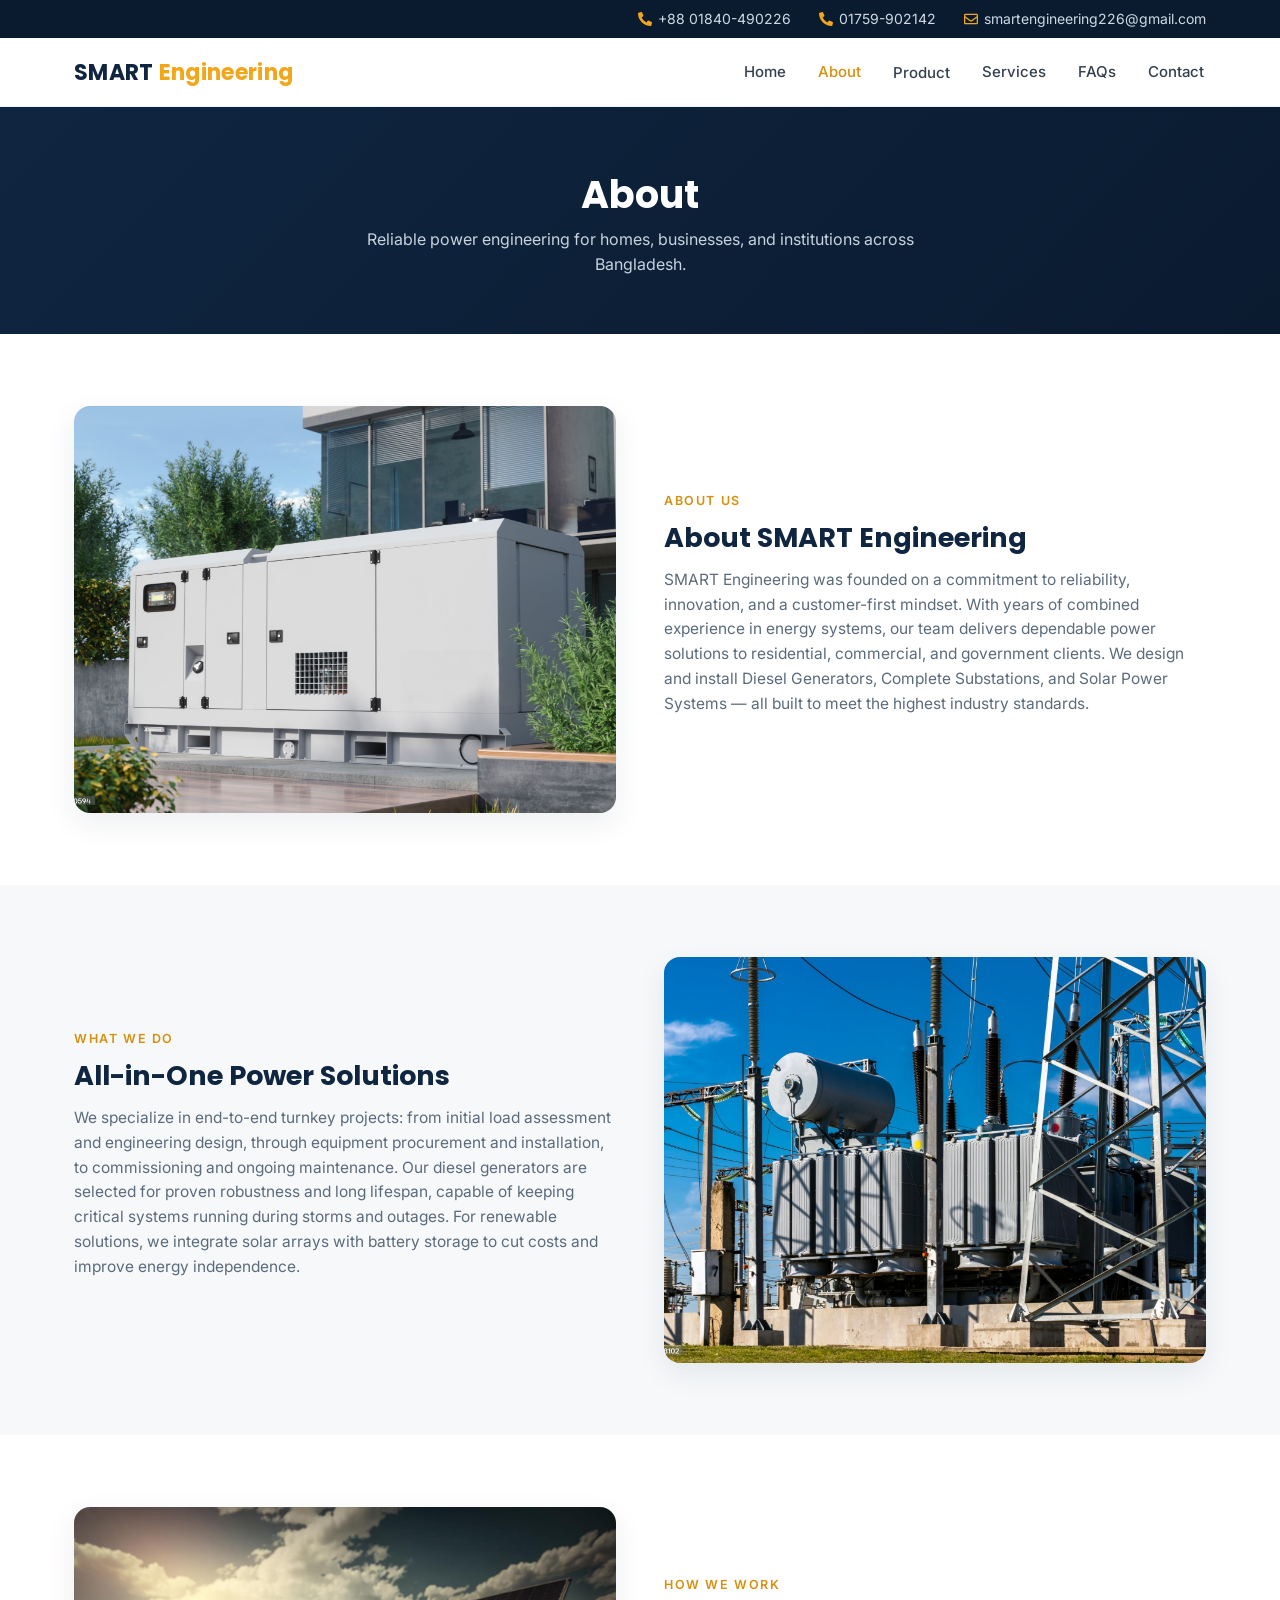
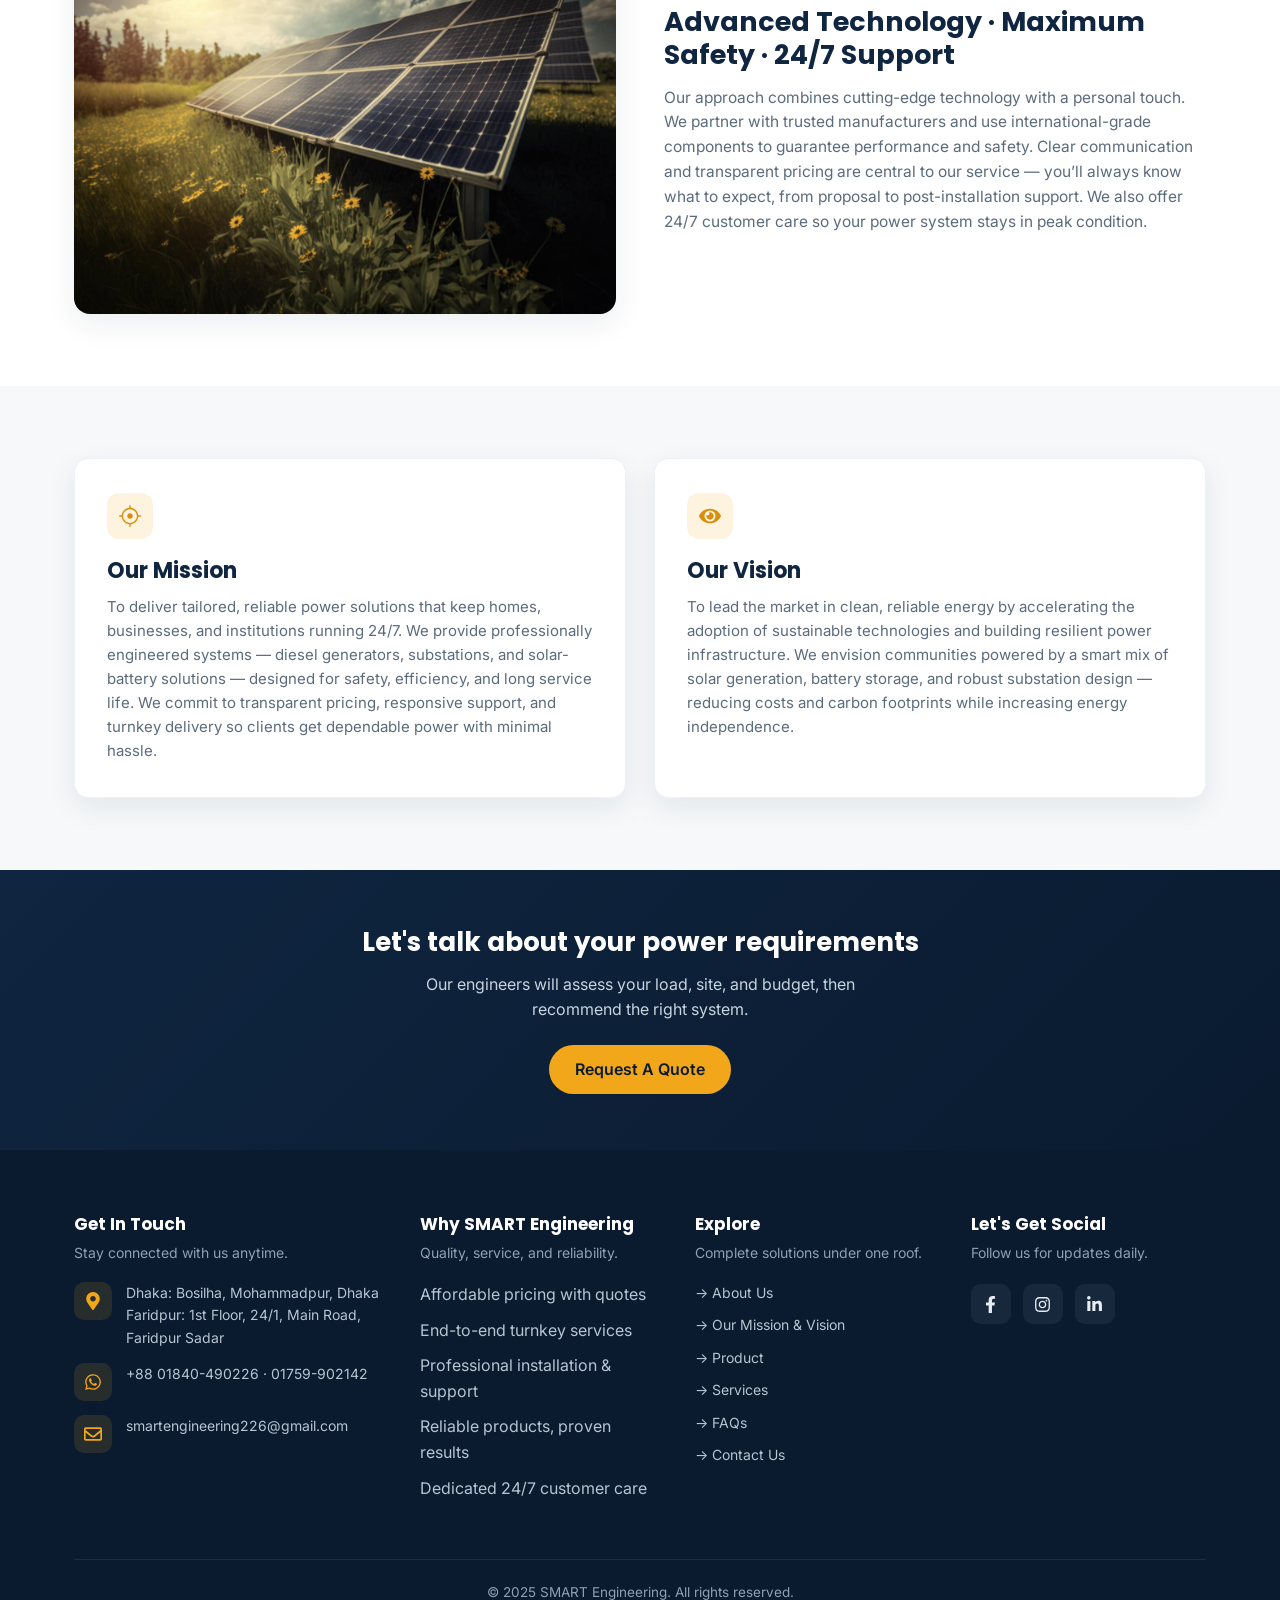
==== about.html @ 128122e8 "Add files via upload" ====
<!doctype html>
<html lang="en">
<head>
<meta charset="UTF-8">
<meta name="viewport" content="width=device-width, initial-scale=1">
<title>About &ndash; SMART Engineering</title>
<meta name="description" content="SMART Engineering delivers diesel generators, complete substations, and solar power systems for residential, commercial, and government clients in Bangladesh.">
<link rel="preconnect" href="https://fonts.googleapis.com">
<link href="https://fonts.googleapis.com/css2?family=Poppins:wght@500;600;700&family=Inter:wght@400;500;600&display=swap" rel="stylesheet">
<style>
  :root{
    --navy:#0f2540;
    --navy-deep:#0a1b30;
    --amber:#f2a71b;
    --amber-dark:#d88f0e;
    --gray-50:#f6f8fa;
    --gray-100:#eef1f5;
    --gray-500:#5b6b7c;
    --gray-700:#33414f;
    --white:#ffffff;
    --radius:10px;
    --shadow:0 10px 30px rgba(15,37,64,0.08);
    --maxw:1180px;
  }

  *{box-sizing:border-box;}
  html{scroll-behavior:smooth;}
  body{
    margin:0;
    font-family:'Inter',sans-serif;
    color:var(--gray-700);
    background:var(--white);
    line-height:1.6;
  }
  h1,h2,h3{
    font-family:'Poppins',sans-serif;
    color:var(--navy);
    margin:0 0 .5em;
    line-height:1.25;
  }
  p{margin:0 0 1em;}
  a{color:inherit;text-decoration:none;}
  ul{list-style:none;margin:0;padding:0;}
  img{max-width:100%;display:block;}
  .wrap{max-width:var(--maxw);margin:0 auto;padding:0 24px;}
  .btn{
    display:inline-flex;align-items:center;gap:8px;
    background:var(--amber);color:var(--navy-deep);
    font-weight:600;padding:12px 26px;border-radius:999px;
    border:none;cursor:pointer;transition:background .2s ease, transform .2s ease;
    font-family:'Inter',sans-serif;
  }
  .btn:hover{background:var(--amber-dark);transform:translateY(-1px);}

  /* ===== Top bar ===== */
  .topbar{background:var(--navy-deep);color:#cfd9e4;font-size:14px;}
  .topbar .wrap{display:flex;flex-wrap:wrap;gap:16px 28px;justify-content:flex-end;padding:8px 24px;}
  .topbar a{display:flex;align-items:center;gap:6px;color:#cfd9e4;}
  .topbar a:hover{color:var(--amber);}
  .topbar svg{width:14px;height:14px;fill:var(--amber);}

  /* ===== Header ===== */
  header.main{background:var(--white);border-bottom:1px solid var(--gray-100);position:sticky;top:0;z-index:50;}
  .nav{display:flex;align-items:center;justify-content:space-between;padding:16px 24px;gap:20px;}
  .logo{font-family:'Poppins',sans-serif;font-weight:700;font-size:22px;color:var(--navy);letter-spacing:.3px;}
  .logo span{color:var(--amber);}
  .nav-links{display:flex;gap:28px;align-items:center;flex-wrap:wrap;}
  .nav-links a{font-weight:500;font-size:15px;color:var(--gray-700);padding:6px 2px;}
  .nav-links a:hover, .nav-links a.active{color:var(--amber-dark);}
  .nav-links .dropdown{position:relative;}
  .nav-links .dropdown-menu{
    display:none;position:absolute;top:100%;left:0;background:var(--white);
    box-shadow:var(--shadow);border-radius:8px;min-width:180px;padding:8px 0;margin-top:8px;
  }
  .nav-links .dropdown:hover .dropdown-menu{display:block;}
  .dropdown-menu a{display:block;padding:8px 18px;font-size:14px;}
  .dropdown-menu a:hover{background:var(--gray-50);}
  .dropdown-menu a.active{color:var(--amber-dark);}
  .menu-toggle{display:none;background:none;border:none;cursor:pointer;padding:6px;}
  .menu-toggle svg{width:26px;height:26px;fill:var(--navy);}

  @media (max-width:900px){
    .nav-links{
      display:none;position:absolute;top:100%;left:0;right:0;
      background:var(--white);flex-direction:column;align-items:flex-start;
      padding:16px 24px;box-shadow:var(--shadow);gap:14px;
    }
    .nav-links.open{display:flex;}
    .nav-links .dropdown-menu{position:static;box-shadow:none;padding-left:12px;margin-top:4px;}
    .menu-toggle{display:block;}
    .topbar .wrap{justify-content:center;text-align:center;}
  }

  /* ===== Page hero ===== */
  .page-hero{
    background:linear-gradient(135deg,var(--navy) 0%,var(--navy-deep) 100%);
    color:var(--white);text-align:center;padding:64px 24px 56px;
  }
  .page-hero h1{color:var(--white);font-size:38px;margin-bottom:8px;}
  .page-hero p{color:#c7d3de;max-width:560px;margin:0 auto;}

  /* ===== Gallery slider ===== */
  .gallery-section{padding:56px 0 0;background:var(--gray-50);}
  .gallery-frame{
    max-width:760px;margin:0 auto;border-radius:16px;overflow:hidden;
    box-shadow:var(--shadow);position:relative;background:var(--navy);
    aspect-ratio:16/9;
  }
  .gallery-track{display:flex;height:100%;transition:transform .5s ease;}
  .gallery-track img{width:100%;height:100%;object-fit:cover;flex:none;}
  .gallery-dots{display:flex;justify-content:center;gap:8px;margin-top:18px;}
  .gallery-dots button{
    width:9px;height:9px;border-radius:50%;border:none;background:var(--gray-100);
    cursor:pointer;padding:0;
  }
  .gallery-dots button.active{background:var(--amber);}
  .gallery-arrow{
    position:absolute;top:50%;transform:translateY(-50%);
    width:38px;height:38px;border-radius:50%;border:none;background:rgba(255,255,255,0.85);
    color:var(--navy);display:flex;align-items:center;justify-content:center;cursor:pointer;
    font-size:16px;z-index:5;
  }
  .gallery-arrow:hover{background:var(--white);}
  .gallery-arrow.prev{left:14px;}
  .gallery-arrow.next{right:14px;}

  /* ===== Intro section ===== */
  .intro-section{padding:56px 0 72px;background:var(--gray-50);}
  .intro-grid{max-width:760px;margin:0 auto;text-align:center;}
  .intro-grid h2{font-size:28px;}
  .intro-grid p{color:var(--gray-500);font-size:15.5px;}

  /* ===== Brand gallery ===== */
  .brand-section{padding:72px 0;}
  .brand-heading{text-align:center;max-width:560px;margin:0 auto 40px;}
  .brand-heading h2{font-size:28px;}
  .brand-heading p{color:var(--gray-500);}
  .brand-grid{
    display:grid;grid-template-columns:repeat(4,1fr);gap:18px;
  }
  @media (max-width:860px){.brand-grid{grid-template-columns:repeat(3,1fr);}}
  @media (max-width:560px){.brand-grid{grid-template-columns:repeat(2,1fr);}}
  .brand-grid figure{
    margin:0;border-radius:12px;overflow:hidden;aspect-ratio:1/1;
    background:var(--gray-50);border:1px solid var(--gray-100);
  }
  .brand-grid img{width:100%;height:100%;object-fit:cover;}

  /* ===== CTA strip ===== */
  .cta-strip{
    background:linear-gradient(135deg,var(--navy) 0%,var(--navy-deep) 100%);
    color:var(--white);text-align:center;padding:56px 24px;
  }
  .cta-strip h2{color:var(--white);font-size:26px;}
  .cta-strip p{color:#c7d3de;max-width:480px;margin:0 auto 22px;}

  /* ===== Footer ===== */
  footer{background:var(--navy-deep);color:#b7c4d1;padding:64px 0 0;}
  .footer-grid{
    display:grid;grid-template-columns:1.3fr 1fr 1fr 1fr;gap:40px;
    padding-bottom:48px;border-bottom:1px solid rgba(255,255,255,0.08);
  }
  @media (max-width:900px){.footer-grid{grid-template-columns:1fr 1fr;}}
  @media (max-width:560px){.footer-grid{grid-template-columns:1fr;}}
  footer h3{color:var(--white);font-size:17px;margin-bottom:6px;}
  footer > .wrap > .footer-grid p.lead{color:#8ea0b2;font-size:14px;margin-bottom:18px;}

  .footer-contact{display:flex;flex-direction:column;gap:14px;margin-top:8px;}
  .info-item{display:flex;gap:14px;align-items:flex-start;}
  .info-icon{
    width:38px;height:38px;flex:none;border-radius:10px;
    background:rgba(242,167,27,0.12);display:flex;align-items:center;justify-content:center;
  }
  .info-icon svg{width:18px;height:18px;fill:var(--amber);}
  .footer-contact p, .footer-contact a{color:#b7c4d1;font-size:14px;margin:0;}
  .footer-contact a:hover{color:var(--amber);}

  .footer-links li{margin-bottom:10px;}
  .footer-links a{font-size:14px;color:#b7c4d1;display:flex;align-items:center;gap:8px;}
  .footer-links a:hover{color:var(--amber);}

  .social-row{display:flex;gap:12px;margin-top:20px;}
  .social-row a{
    width:40px;height:40px;border-radius:10px;background:rgba(255,255,255,0.06);
    display:flex;align-items:center;justify-content:center;color:#e6ecf2;
    transition:background .2s ease, color .2s ease;
  }
  .social-row a:hover{background:var(--amber);color:var(--navy-deep);}
  .social-row svg{width:17px;height:17px;fill:currentColor;}

  .footer-bottom{padding:22px 0;text-align:center;font-size:13.5px;color:#8ea0b2;}

  #backToTop{
    position:fixed;bottom:26px;right:26px;width:48px;height:48px;
    border-radius:50%;border:none;background:var(--amber);color:var(--navy-deep);
    font-size:20px;cursor:pointer;display:flex;align-items:center;justify-content:center;
    box-shadow:0 8px 20px rgba(0,0,0,0.25);opacity:0;pointer-events:none;
    transition:opacity .3s ease, transform .3s ease;z-index:999;
  }
  #backToTop.show{opacity:1;pointer-events:auto;}
  #backToTop:hover{transform:translateY(-3px);}

  /* ===== Split content rows ===== */
  .split-section{padding:72px 0;}
  .split-section.alt{background:var(--gray-50);}
  .split{display:grid;grid-template-columns:1fr 1fr;gap:48px;align-items:center;}
  .split.reverse .split-media{order:2;}
  @media (max-width:860px){
    .split{grid-template-columns:1fr;gap:28px;}
    .split.reverse .split-media{order:0;}
  }
  .split-media{border-radius:16px;overflow:hidden;box-shadow:var(--shadow);aspect-ratio:4/3;}
  .split-media img{width:100%;height:100%;object-fit:cover;}
  .split-text h2{font-size:27px;}
  .split-text p{color:var(--gray-500);font-size:15.5px;}
  .eyebrow{
    display:inline-block;font-size:12.5px;letter-spacing:1.6px;text-transform:uppercase;
    color:var(--amber-dark);font-weight:600;margin-bottom:10px;
  }

  /* ===== Mission / vision cards ===== */
  .mv-section{padding:72px 0;background:var(--gray-50);}
  .mv-grid{display:grid;grid-template-columns:1fr 1fr;gap:28px;}
  @media (max-width:860px){.mv-grid{grid-template-columns:1fr;}}
  .mv-card{
    background:var(--white);border:1px solid var(--gray-100);border-radius:14px;
    padding:34px 32px;box-shadow:var(--shadow);
  }
  .mv-card .mv-icon{
    width:46px;height:46px;border-radius:12px;background:rgba(242,167,27,0.14);
    display:flex;align-items:center;justify-content:center;margin-bottom:18px;
  }
  .mv-card .mv-icon svg{width:22px;height:22px;fill:var(--amber-dark);}
  .mv-card h2{font-size:22px;}
  .mv-card p{color:var(--gray-500);font-size:15px;margin:0;}
</style>
</head>
<body>

<!-- Top bar -->
<div class="topbar">
  <div class="wrap">
    <a href="tel:+8801840490226">
      <svg viewBox="0 0 512 512"><path d="M497.39 361.8l-112-48a24 24 0 0 0-28 6.9l-49.6 60.6A370.66 370.66 0 0 1 130.6 204.11l60.6-49.6a23.94 23.94 0 0 0 6.9-28l-48-112A24.16 24.16 0 0 0 122.6.61l-104 24A24 24 0 0 0 0 48c0 256.5 207.9 464 464 464a24 24 0 0 0 23.4-18.6l24-104a24.29 24.29 0 0 0-14.01-27.6z"/></svg>
      +88 01840-490226
    </a>
    <a href="tel:+8801759902142">
      <svg viewBox="0 0 512 512"><path d="M497.39 361.8l-112-48a24 24 0 0 0-28 6.9l-49.6 60.6A370.66 370.66 0 0 1 130.6 204.11l60.6-49.6a23.94 23.94 0 0 0 6.9-28l-48-112A24.16 24.16 0 0 0 122.6.61l-104 24A24 24 0 0 0 0 48c0 256.5 207.9 464 464 464a24 24 0 0 0 23.4-18.6l24-104a24.29 24.29 0 0 0-14.01-27.6z"/></svg>
      01759-902142
    </a>
    <a href="mailto:smartengineering226@gmail.com">
      <svg viewBox="0 0 512 512"><path d="M464 64H48C21.49 64 0 85.49 0 112v288c0 26.51 21.49 48 48 48h416c26.51 0 48-21.49 48-48V112c0-26.51-21.49-48-48-48zm0 48v40.805c-22.422 18.259-58.168 46.651-134.587 106.49-16.841 13.247-50.201 45.072-73.413 44.701-23.208.375-56.579-31.459-73.413-44.701C106.18 199.465 70.425 171.067 48 152.805V112h416zM48 400V214.398c22.914 18.251 55.409 43.862 104.938 82.646 21.857 17.205 60.134 55.186 103.062 54.955 42.717.231 80.509-37.199 103.053-54.947 49.528-38.783 82.032-64.401 104.947-82.653V400H48z"/></svg>
      smartengineering226@gmail.com
    </a>
  </div>
</div>

<!-- Header / Nav -->
<header class="main">
  <div class="nav wrap">
    <a href="index.html" class="logo">SMART <span>Engineering</span></a>

    <button class="menu-toggle" id="menuToggle" aria-label="Toggle menu">
      <svg viewBox="0 0 1000 1000"><path d="M104 333H896C929 333 958 304 958 271S929 208 896 208H104C71 208 42 237 42 271S71 333 104 333ZM104 583H896C929 583 958 554 958 521S929 458 896 458H104C71 458 42 487 42 521S71 583 104 583ZM104 833H896C929 833 958 804 958 771S929 708 896 708H104C71 708 42 737 42 771S71 833 104 833Z"/></svg>
    </button>

    <nav class="nav-links" id="navLinks">
      <a href="index.html">Home</a>
      <a href="about.html" class="active">About</a>
      <div class="dropdown">
        <a href="#">Product</a>
        <div class="dropdown-menu">
          <a href="diesel-generator.html">Diesel Generator</a>
          <a href="sub-station.html">Sub-Station</a>
          <a href="solar-system.html">Solar System</a>
        </div>
      </div>
      <a href="services.html">Services</a>
      <a href="faqs.html">FAQs</a>
      <a href="contact.html">Contact</a>
    </nav>
  </div>
</header>

<!-- Page hero -->
<section class="page-hero">
  <h1>About</h1>
  <p>Reliable power engineering for homes, businesses, and institutions across Bangladesh.</p>
</section>

<!-- Who we are -->
<section class="split-section">
  <div class="wrap">
    <div class="split">
      <div class="split-media">
        <img src="wp-content/uploads/2025/09/7.jpg" alt="SMART Engineering diesel generator installation">
      </div>
      <div class="split-text">
        <span class="eyebrow">About Us</span>
        <h2>About SMART Engineering</h2>
        <p>SMART Engineering was founded on a commitment to reliability, innovation, and a customer-first mindset. With years of combined experience in energy systems, our team delivers dependable power solutions to residential, commercial, and government clients. We design and install Diesel Generators, Complete Substations, and Solar Power Systems &mdash; all built to meet the highest industry standards.</p>
      </div>
    </div>
  </div>
</section>

<!-- Turnkey -->
<section class="split-section alt">
  <div class="wrap">
    <div class="split reverse">
      <div class="split-media">
        <img src="wp-content/uploads/2025/09/5.jpg" alt="Sub-station transformer installed by SMART Engineering" loading="lazy">
      </div>
      <div class="split-text">
        <span class="eyebrow">What We Do</span>
        <h2>All-in-One Power Solutions</h2>
        <p>We specialize in end-to-end turnkey projects: from initial load assessment and engineering design, through equipment procurement and installation, to commissioning and ongoing maintenance. Our diesel generators are selected for proven robustness and long lifespan, capable of keeping critical systems running during storms and outages. For renewable solutions, we integrate solar arrays with battery storage to cut costs and improve energy independence.</p>
      </div>
    </div>
  </div>
</section>

<!-- Technology -->
<section class="split-section">
  <div class="wrap">
    <div class="split">
      <div class="split-media">
        <img src="wp-content/uploads/2025/09/23422.jpg" alt="Solar array installed by SMART Engineering" loading="lazy">
      </div>
      <div class="split-text">
        <span class="eyebrow">How We Work</span>
        <h2>Advanced Technology &middot; Maximum Safety &middot; 24/7 Support</h2>
        <p>Our approach combines cutting-edge technology with a personal touch. We partner with trusted manufacturers and use international-grade components to guarantee performance and safety. Clear communication and transparent pricing are central to our service &mdash; you&rsquo;ll always know what to expect, from proposal to post-installation support. We also offer 24/7 customer care so your power system stays in peak condition.</p>
      </div>
    </div>
  </div>
</section>

<!-- Mission & Vision -->
<section class="mv-section">
  <div class="wrap">
    <div class="mv-grid">
      <div class="mv-card">
        <div class="mv-icon"><svg viewBox="0 0 512 512"><path d="M256 0c8.8 0 16 7.2 16 16v49.2c93.2 7.7 167.9 82.4 175.6 175.6H496c8.8 0 16 7.2 16 16s-7.2 16-16 16h-48.4c-7.7 93.2-82.4 167.9-175.6 175.6V496c0 8.8-7.2 16-16 16s-16-7.2-16-16v-48.4C147.2 439.9 72.5 365.2 64.8 272H16c-8.8 0-16-7.2-16-16s7.2-16 16-16h48.8C72.5 146.8 147.2 72.1 240 64.4V16c0-8.8 7.2-16 16-16zm0 96c-88.4 0-160 71.6-160 160s71.6 160 160 160 160-71.6 160-160S344.4 96 256 96zm0 96c35.3 0 64 28.7 64 64s-28.7 64-64 64-64-28.7-64-64 28.7-64 64-64z"/></svg></div>
        <h2>Our Mission</h2>
        <p>To deliver tailored, reliable power solutions that keep homes, businesses, and institutions running 24/7. We provide professionally engineered systems &mdash; diesel generators, substations, and solar-battery solutions &mdash; designed for safety, efficiency, and long service life. We commit to transparent pricing, responsive support, and turnkey delivery so clients get dependable power with minimal hassle.</p>
      </div>
      <div class="mv-card">
        <div class="mv-icon"><svg viewBox="0 0 576 512"><path d="M572.52 241.4C518.29 135.59 410.93 64 288 64S57.68 135.64 3.48 241.41a32.35 32.35 0 0 0 0 29.19C57.71 376.41 165.07 448 288 448s230.32-71.64 284.52-177.41a32.35 32.35 0 0 0 0-29.19zM288 400a144 144 0 1 1 144-144 143.93 143.93 0 0 1-144 144zm0-240a95.31 95.31 0 0 0-25.31 3.79 47.85 47.85 0 0 1-66.9 66.9A95.78 95.78 0 1 0 288 160z"/></svg></div>
        <h2>Our Vision</h2>
        <p>To lead the market in clean, reliable energy by accelerating the adoption of sustainable technologies and building resilient power infrastructure. We envision communities powered by a smart mix of solar generation, battery storage, and robust substation design &mdash; reducing costs and carbon footprints while increasing energy independence.</p>
      </div>
    </div>
  </div>
</section>

<!-- CTA -->
<section class="cta-strip">
  <h2>Let's talk about your power requirements</h2>
  <p>Our engineers will assess your load, site, and budget, then recommend the right system.</p>
  <a href="contact.html" class="btn">Request A Quote</a>
</section>


<!-- Footer -->
<footer>
  <div class="wrap">
    <div class="footer-grid">

      <div>
        <h3>Get In Touch</h3>
        <p class="lead">Stay connected with us anytime.</p>
        <div class="footer-contact">
          <div class="info-item">
            <div class="info-icon"><svg viewBox="0 0 384 512"><path d="M172.268 501.67C26.97 291.031 0 269.413 0 192 0 85.961 85.961 0 192 0s192 85.961 192 192c0 77.413-26.97 99.031-172.268 309.67-9.535 13.774-29.93 13.773-39.464 0zM192 272c44.183 0 80-35.817 80-80s-35.817-80-80-80-80 35.817-80 80 35.817 80 80 80z"/></svg></div>
            <p>Dhaka: Bosilha, Mohammadpur, Dhaka<br>Faridpur: 1st Floor, 24/1, Main Road, Faridpur Sadar</p>
          </div>
          <div class="info-item">
            <div class="info-icon"><svg viewBox="0 0 448 512"><path d="M380.9 97.1C339 55.1 283.2 32 223.9 32c-122.4 0-222 99.6-222 222 0 39.1 10.2 77.3 29.6 111L0 480l117.7-30.9c32.4 17.7 68.9 27 106.1 27h.1c122.3 0 224.1-99.6 224.1-222 0-59.3-25.2-115-67.1-157zm-157 341.6c-33.2 0-65.7-8.9-94-25.7l-6.7-4-69.8 18.3L72 359.2l-4.4-7c-18.5-29.4-28.2-63.3-28.2-98.2 0-101.7 82.8-184.5 184.6-184.5 49.3 0 95.6 19.2 130.4 54.1 34.8 34.9 56.2 81.2 56.1 130.5 0 101.8-84.9 184.6-186.6 184.6zm101.2-138.2c-5.5-2.8-32.8-16.2-37.9-18-5.1-1.9-8.8-2.8-12.5 2.8-3.7 5.6-14.3 18-17.6 21.8-3.2 3.7-6.5 4.2-12 1.4-32.6-16.3-54-29.1-75.5-66-5.7-9.8 5.7-9.1 16.3-30.3 1.8-3.7.9-6.9-.5-9.7-1.4-2.8-12.5-30.1-17.1-41.2-4.5-10.8-9.1-9.3-12.5-9.5-3.2-.2-6.9-.2-10.6-.2-3.7 0-9.7 1.4-14.8 6.9-5.1 5.6-19.4 19-19.4 46.3 0 27.3 19.9 53.7 22.6 57.4 2.8 3.7 39.1 59.7 94.8 83.8 35.2 15.2 49 16.5 66.6 13.9 10.7-1.6 32.8-13.4 37.4-26.4 4.6-13 4.6-24.1 3.2-26.4-1.3-2.5-5-3.9-10.5-6.6z"/></svg></div>
            <p><a href="tel:+8801840490226">+88 01840-490226</a> · <a href="tel:+8801759902142">01759-902142</a></p>
          </div>
          <div class="info-item">
            <div class="info-icon"><svg viewBox="0 0 512 512"><path d="M464 64H48C21.49 64 0 85.49 0 112v288c0 26.51 21.49 48 48 48h416c26.51 0 48-21.49 48-48V112c0-26.51-21.49-48-48-48zm0 48v40.805c-22.422 18.259-58.168 46.651-134.587 106.49-16.841 13.247-50.201 45.072-73.413 44.701-23.208.375-56.579-31.459-73.413-44.701C106.18 199.465 70.425 171.067 48 152.805V112h416zM48 400V214.398c22.914 18.251 55.409 43.862 104.938 82.646 21.857 17.205 60.134 55.186 103.062 54.955 42.717.231 80.509-37.199 103.053-54.947 49.528-38.783 82.032-64.401 104.947-82.653V400H48z"/></svg></div>
            <p><a href="mailto:smartengineering226@gmail.com">smartengineering226@gmail.com</a></p>
          </div>
        </div>
      </div>

      <div>
        <h3>Why SMART Engineering</h3>
        <p class="lead">Quality, service, and reliability.</p>
        <ul class="footer-links">
          <li>Affordable pricing with quotes</li>
          <li>End-to-end turnkey services</li>
          <li>Professional installation &amp; support</li>
          <li>Reliable products, proven results</li>
          <li>Dedicated 24/7 customer care</li>
        </ul>
      </div>

      <div>
        <h3>Explore</h3>
        <p class="lead">Complete solutions under one roof.</p>
        <ul class="footer-links">
          <li><a href="about.html">→ About Us</a></li>
          <li><a href="mission-vision.html">→ Our Mission &amp; Vision</a></li>
          <li><a href="product.html">→ Product</a></li>
          <li><a href="services.html">→ Services</a></li>
          <li><a href="faqs.html">→ FAQs</a></li>
          <li><a href="contact.html">→ Contact Us</a></li>
        </ul>
      </div>

      <div>
        <h3>Let's Get Social</h3>
        <p class="lead">Follow us for updates daily.</p>
        <div class="social-row">
          <a href="https://www.facebook.com" target="_blank" rel="noopener" aria-label="Facebook">
            <svg viewBox="0 0 320 512"><path d="M279.14 288l14.22-92.66h-88.91v-60.13c0-25.35 12.42-50.06 52.24-50.06h40.42V6.26S260.43 0 225.36 0c-73.22 0-121.08 44.38-121.08 124.72v70.62H22.89V288h81.39v224h100.17V288z"/></svg>
          </a>
          <a href="https://www.instagram.com" target="_blank" rel="noopener" aria-label="Instagram">
            <svg viewBox="0 0 448 512"><path d="M224.1 141c-63.6 0-114.9 51.3-114.9 114.9s51.3 114.9 114.9 114.9S339 319.5 339 255.9 287.7 141 224.1 141zm0 189.6c-41.1 0-74.7-33.5-74.7-74.7s33.5-74.7 74.7-74.7 74.7 33.5 74.7 74.7-33.6 74.7-74.7 74.7zm146.4-194.3c0 14.9-12 26.8-26.8 26.8-14.9 0-26.8-12-26.8-26.8s12-26.8 26.8-26.8 26.8 12 26.8 26.8zm76.1 27.2c-1.7-35.9-9.9-67.7-36.2-93.9-26.2-26.2-58-34.4-93.9-36.2-37-2.1-147.9-2.1-184.9 0-35.8 1.7-67.6 9.9-93.9 36.1s-34.4 58-36.2 93.9c-2.1 37-2.1 147.9 0 184.9 1.7 35.9 9.9 67.7 36.2 93.9s58 34.4 93.9 36.2c37 2.1 147.9 2.1 184.9 0 35.9-1.7 67.7-9.9 93.9-36.2 26.2-26.2 34.4-58 36.2-93.9 2.1-37 2.1-147.8 0-184.8zM398.8 388c-7.8 19.6-22.9 34.7-42.6 42.6-29.5 11.7-99.5 9-132.1 9s-102.7 2.6-132.1-9c-19.6-7.8-34.7-22.9-42.6-42.6-11.7-29.5-9-99.5-9-132.1s-2.6-102.7 9-132.1c7.8-19.6 22.9-34.7 42.6-42.6 29.5-11.7 99.5-9 132.1-9s102.7-2.6 132.1 9c19.6 7.8 34.7 22.9 42.6 42.6 11.7 29.5 9 99.5 9 132.1s2.7 102.7-9 132.1z"/></svg>
          </a>
          <a href="https://linkedin.com" target="_blank" rel="noopener" aria-label="LinkedIn">
            <svg viewBox="0 0 448 512"><path d="M100.28 448H7.4V148.9h92.88zm-46.44-341C24.09 107 0 82.9 0 53.6a53.6 53.6 0 01107.2 0c0 29.3-24.1 53.4-53.4 53.4zM447.9 448h-92.7V302.4c0-34.7-.7-79.3-48.3-79.3-48.3 0-55.7 37.7-55.7 76.7V448h-92.8V148.9h89.1v40.8h1.3c12.4-23.5 42.7-48.3 87.9-48.3 94 0 111.3 61.9 111.3 142.3z"/></svg>
          </a>
        </div>
      </div>

    </div>

    <div class="footer-bottom">
      © 2025 SMART Engineering. All rights reserved.
    </div>
  </div>
</footer>

<button id="backToTop" aria-label="Back to top">↑</button>

<script>

  const menuToggle = document.getElementById('menuToggle');
  const navLinks = document.getElementById('navLinks');
  menuToggle.addEventListener('click', () => navLinks.classList.toggle('open'));

  const backToTop = document.getElementById('backToTop');
  window.addEventListener('scroll', () => {
    backToTop.classList.toggle('show', window.scrollY > 200);
  });
  backToTop.addEventListener('click', () => window.scrollTo({top:0, behavior:'smooth'}));
</script>

</body>
</html>
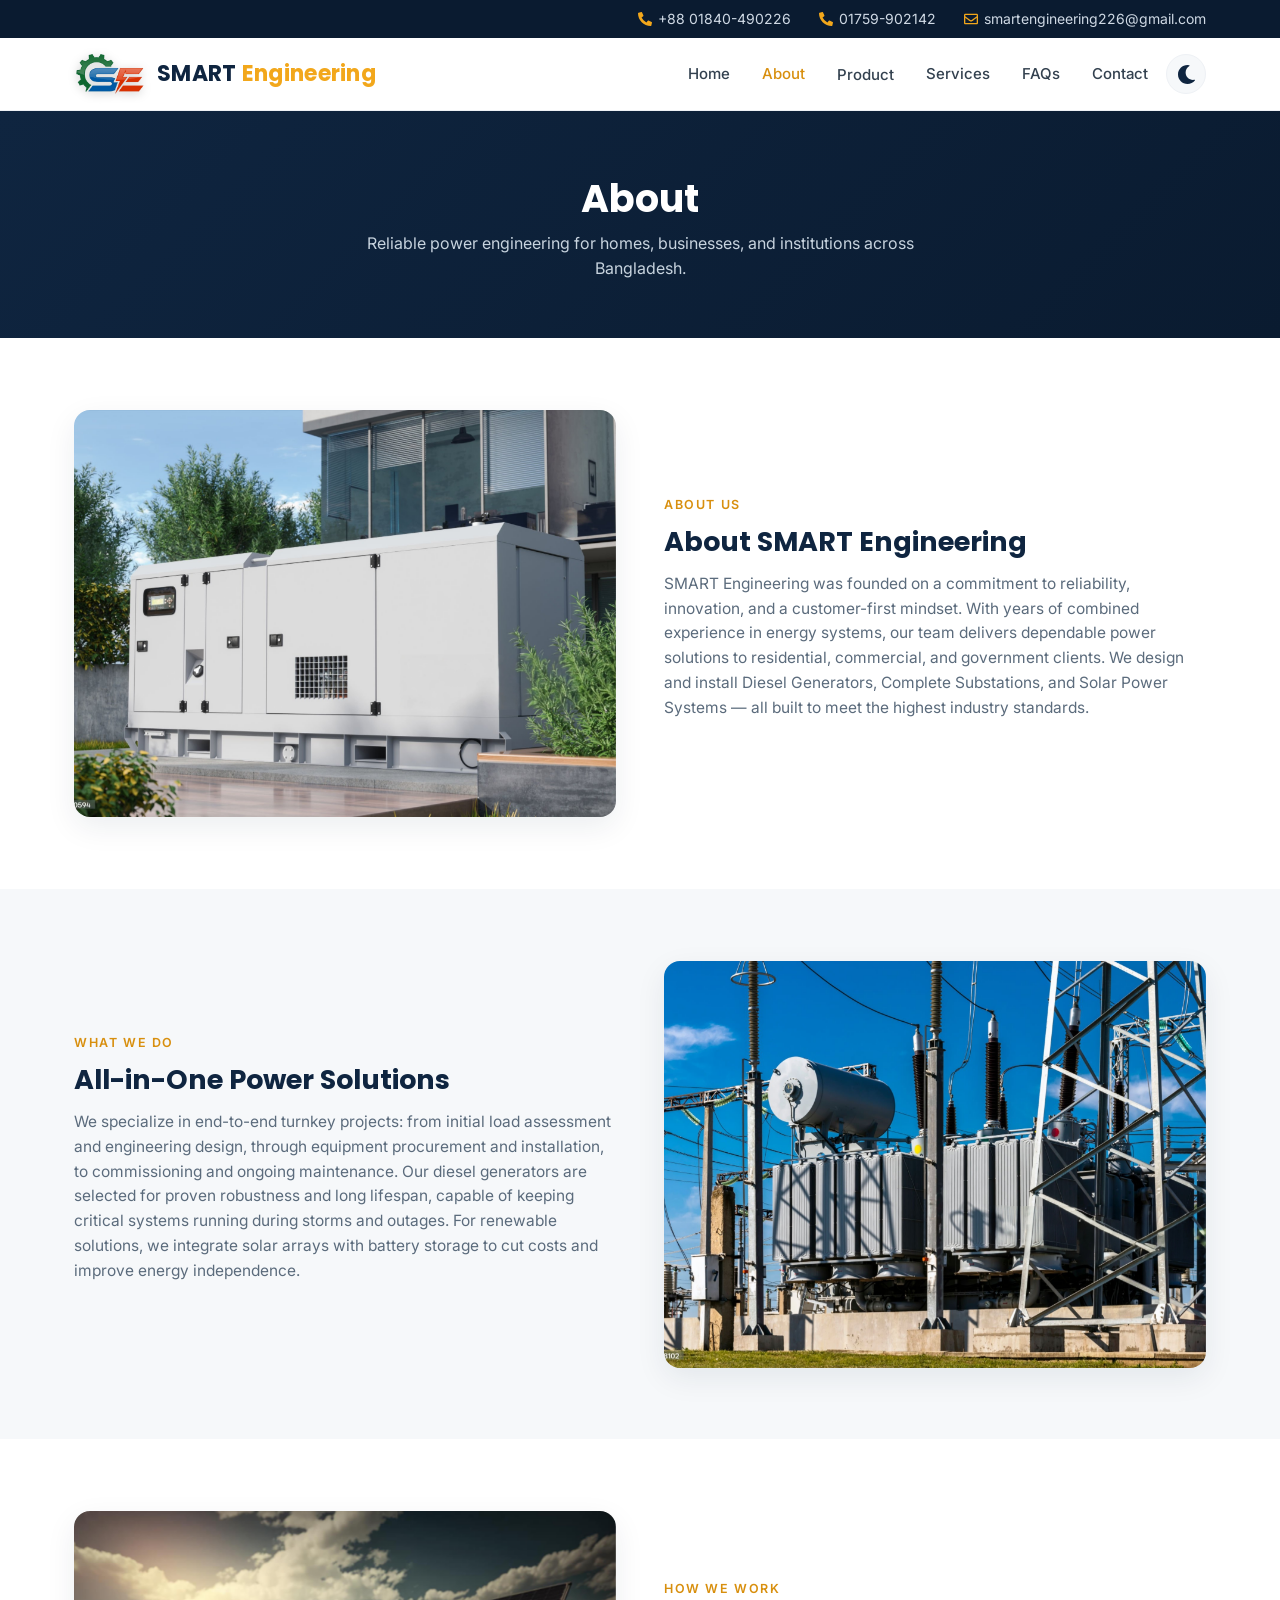
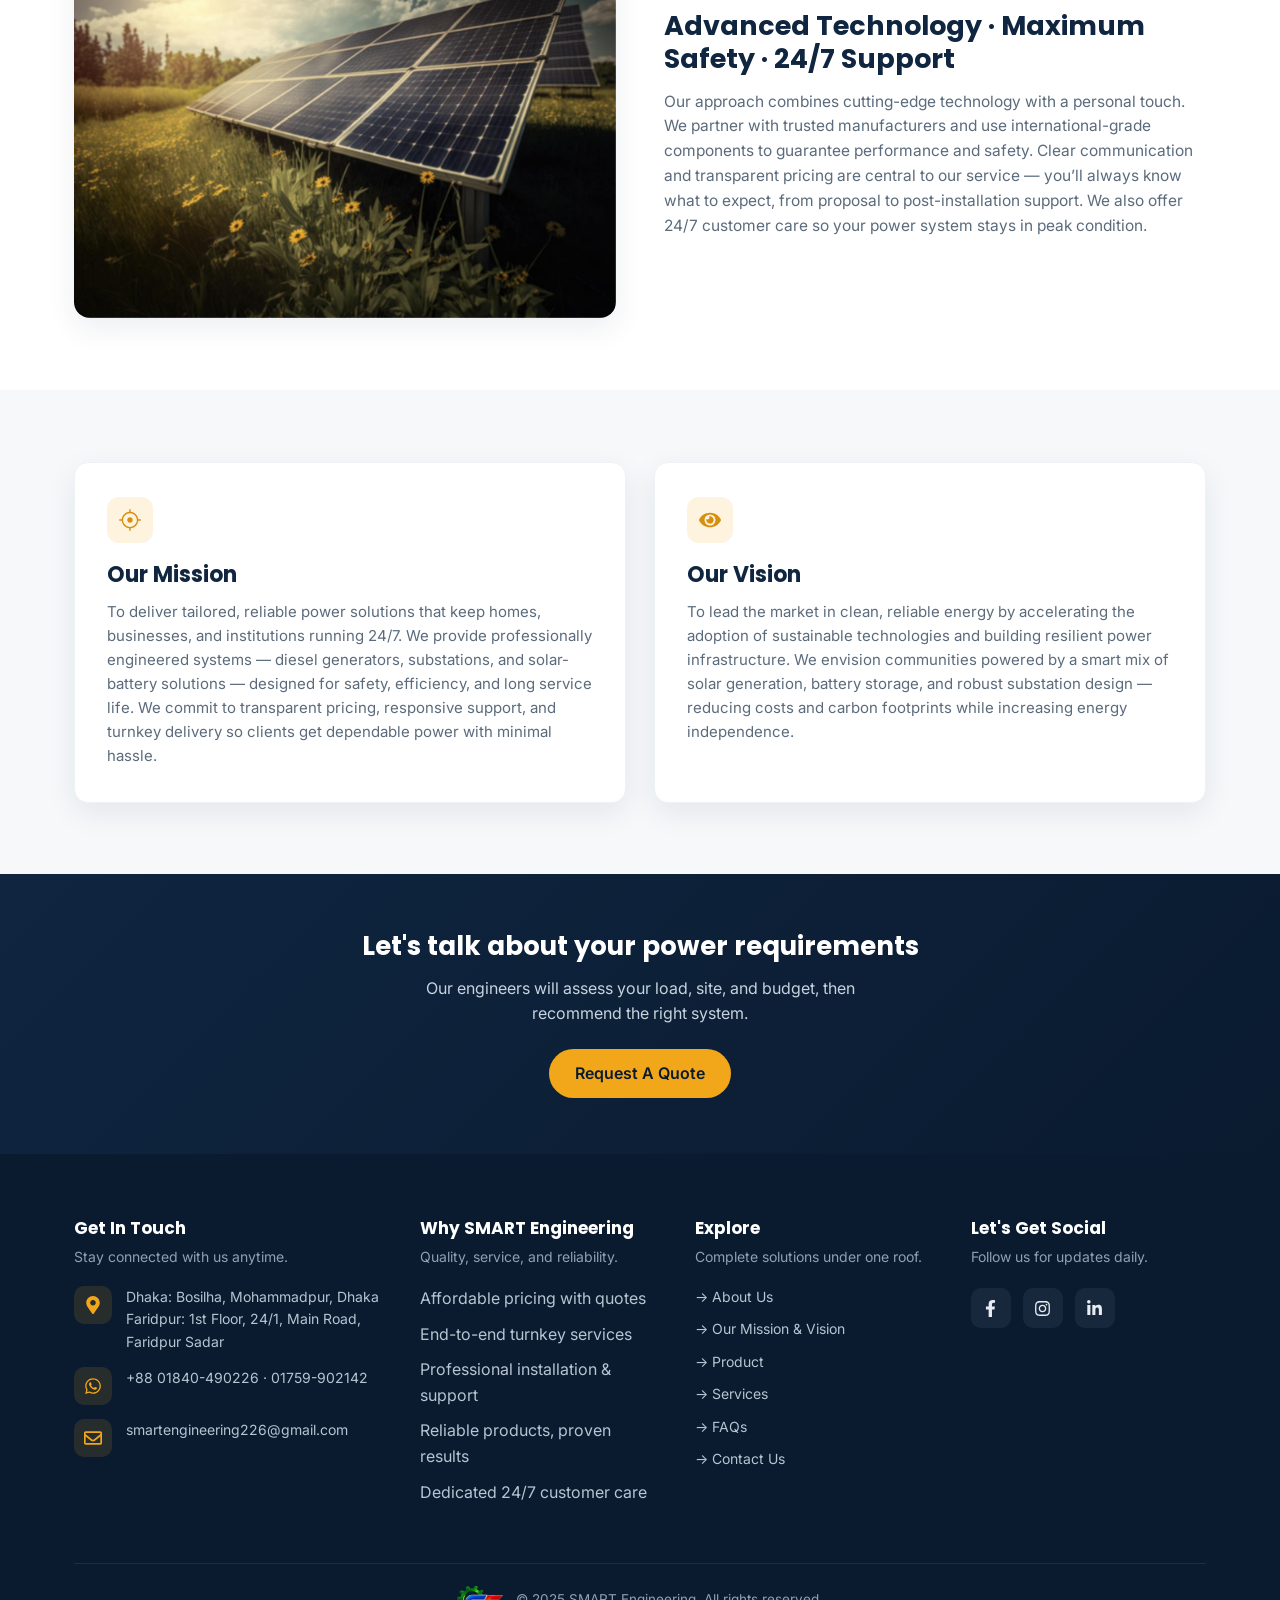
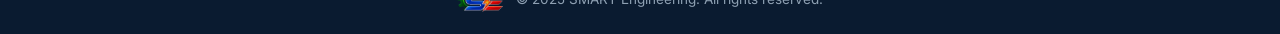
==== commit 9a98dfb3: "updated this is the improved version of this website. at this update, we added theme system such as " ====
--- a/about.html
+++ b/about.html
@@ -1,6 +1,20 @@
 <!doctype html>
 <html lang="en">
 <head>
+<meta name="color-scheme" content="light dark">
+<meta name="theme-color" content="#ffffff" media="(prefers-color-scheme: light)">
+<meta name="theme-color" content="#0d151e" media="(prefers-color-scheme: dark)">
+<link rel="icon" type="image/png" sizes="32x32" href="assets/favicon-32.png">
+<link rel="icon" type="image/png" sizes="192x192" href="assets/favicon-192.png">
+<link rel="apple-touch-icon" sizes="180x180" href="assets/favicon-180.png">
+<script>
+/* Decide the theme before the first paint so there is no flash of the wrong one. */
+(function(){try{var s=localStorage.getItem('se-theme');
+document.documentElement.setAttribute('data-theme',
+ s==='dark'||s==='light' ? s
+ : (window.matchMedia && window.matchMedia('(prefers-color-scheme: dark)').matches ? 'dark':'light'));
+}catch(e){document.documentElement.setAttribute('data-theme','light');}})();
+</script>
 <meta charset="UTF-8">
 <meta name="viewport" content="width=device-width, initial-scale=1">
 <title>About &ndash; SMART Engineering</title>
@@ -234,6 +248,7 @@
   .mv-card h2{font-size:22px;}
   .mv-card p{color:var(--gray-500);font-size:15px;margin:0;}
 </style>
+<link rel="stylesheet" href="assets/se-theme.css">
 </head>
 <body>
 
@@ -258,7 +273,7 @@
 <!-- Header / Nav -->
 <header class="main">
   <div class="nav wrap">
-    <a href="index.html" class="logo">SMART <span>Engineering</span></a>
+    <a href="index.html" class="logo"><img class="logo-mark logo-mark-light" src="assets/logo-light.png" alt="SMART Engineering logo" width="480" height="267" decoding="async"><img class="logo-mark logo-mark-dark" src="assets/logo-dark.png" alt="" aria-hidden="true" width="480" height="267" decoding="async"><span class="logo-name">SMART <span>Engineering</span></span></a>
 
     <button class="menu-toggle" id="menuToggle" aria-label="Toggle menu">
       <svg viewBox="0 0 1000 1000"><path d="M104 333H896C929 333 958 304 958 271S929 208 896 208H104C71 208 42 237 42 271S71 333 104 333ZM104 583H896C929 583 958 554 958 521S929 458 896 458H104C71 458 42 487 42 521S71 583 104 583ZM104 833H896C929 833 958 804 958 771S929 708 896 708H104C71 708 42 737 42 771S71 833 104 833Z"/></svg>
@@ -279,6 +294,12 @@
       <a href="faqs.html">FAQs</a>
       <a href="contact.html">Contact</a>
     </nav>
+
+    <button class="theme-toggle" id="themeToggle" type="button"
+            aria-label="Switch theme" title="Switch theme" aria-pressed="false">
+      <svg class="icon-moon" viewBox="0 0 512 512" aria-hidden="true"><path d="M283.211 512c78.962 0 151.079-35.925 198.857-94.792 7.068-8.708-.639-21.43-11.562-19.35-124.203 23.654-238.262-71.576-238.262-196.954 0-72.222 38.662-138.635 101.498-174.394 9.686-5.512 7.25-20.197-3.756-22.23A258.156 258.156 0 0 0 283.211 0c-141.309 0-256 114.511-256 256 0 141.309 114.511 256 256 256z"/></svg>
+      <svg class="icon-sun" viewBox="0 0 512 512" aria-hidden="true"><path d="M256 160c-52.9 0-96 43.1-96 96s43.1 96 96 96 96-43.1 96-96-43.1-96-96-96zm246.4 80.5l-94.7-47.3 33.5-100.4c4.5-13.6-8.4-26.5-21.9-21.9l-100.4 33.5-47.4-94.8c-6.4-12.8-24.6-12.8-31 0l-47.3 94.7L92.7 70.8c-13.6-4.5-26.5 8.4-21.9 21.9l33.5 100.4-94.7 47.4c-12.8 6.4-12.8 24.6 0 31l94.7 47.3-33.5 100.5c-4.5 13.6 8.4 26.5 21.9 21.9l100.4-33.5 47.3 94.7c6.4 12.8 24.6 12.8 31 0l47.3-94.7 100.4 33.5c13.6 4.5 26.5-8.4 21.9-21.9l-33.5-100.4 94.7-47.3c12.9-6.5 12.9-24.7.1-31.1zm-155.9 106c-49.9 49.9-131.1 49.9-181 0-49.9-49.9-49.9-131.1 0-181 49.9-49.9 131.1-49.9 181 0 49.9 49.9 49.9 131.1 0 181z"/></svg>
+    </button>
   </div>
 </header>
 
@@ -430,7 +451,7 @@
     </div>
 
     <div class="footer-bottom">
-      © 2025 SMART Engineering. All rights reserved.
+      <img class="footer-mark" src="assets/logo-dark.png" alt="SMART Engineering" width="480" height="267" decoding="async" loading="lazy"> © 2025 SMART Engineering. All rights reserved.
     </div>
   </div>
 </footer>
@@ -450,5 +471,7 @@
   backToTop.addEventListener('click', () => window.scrollTo({top:0, behavior:'smooth'}));
 </script>
 
+<script src="assets/se-theme.js" defer></script>
+
 </body>
 </html>
--- a/assets/se-theme.css
+++ b/assets/se-theme.css
@@ -0,0 +1,311 @@
+/* ==========================================================================
+   SMART Engineering — theme (light / dark), logo and image animations
+   Loaded AFTER each page's inline <style>, so it overrides where needed.
+   The original layout, spacing and typography are untouched.
+   ========================================================================== */
+
+/* --------------------------------------------------------------------------
+   1. DARK THEME PALETTE
+   The page CSS already draws everything from these variables, so redefining
+   them flips the whole site. The handful of places where a variable is used
+   for BOTH text and a background are corrected further down.
+   -------------------------------------------------------------------------- */
+html[data-theme="dark"]{
+  color-scheme: dark;
+
+  --navy:#e7eef7;          /* now used as heading / high-contrast TEXT */
+  --navy-deep:#0a1b30;     /* stays dark: topbar, footer, deep surfaces */
+  --amber:#f7b32c;
+  --amber-dark:#f0a91f;    /* brightened so it stays readable on dark */
+
+  --gray-50:#111b26;       /* alternating section background */
+  --gray-100:#22303f;      /* borders / hairlines */
+  --gray-500:#9db0c4;      /* muted body text */
+  --gray-700:#cfdae6;      /* default body text */
+  --white:#0d151e;         /* page + card surface */
+
+  --shadow:0 10px 30px rgba(0,0,0,0.45);
+
+  /* fixed dark tones used where a *background* must stay dark */
+  --deep-grad:linear-gradient(135deg,#14304f 0%,#0a1b30 100%);
+}
+
+html[data-theme="light"]{ color-scheme: light; }
+
+html, body{ transition: background-color .3s ease, color .3s ease; }
+
+/* --- dark-mode corrections: variables that double as backgrounds ---------- */
+html[data-theme="dark"] .page-hero,
+html[data-theme="dark"] .cta-strip,
+html[data-theme="dark"] .stats-section{ background: var(--deep-grad); }
+
+html[data-theme="dark"] .page-hero h1,
+html[data-theme="dark"] .cta-strip h2,
+html[data-theme="dark"] .stats-section h2,
+html[data-theme="dark"] .hero-content h1,
+html[data-theme="dark"] footer h3{ color:#ffffff; }
+
+html[data-theme="dark"] .hero-content,
+html[data-theme="dark"] .btn-ghost,
+html[data-theme="dark"] .gallery-tile .caption,
+html[data-theme="dark"] .lightbox-close,
+html[data-theme="dark"] .lightbox-nav{ color:#ffffff; }
+
+html[data-theme="dark"] .btn-ghost:hover{ border-color:#ffffff; }
+
+html[data-theme="dark"] .gallery-frame,
+html[data-theme="dark"] .hero{ background:#0a1b30; }
+
+/* arrow buttons keep a light pill, so their glyph must stay dark */
+html[data-theme="dark"] .gallery-arrow{ color:#0f2540; }
+
+html[data-theme="dark"] .filter-tab.active{
+  background:#1d3a5f; color:#ffffff; border-color:#1d3a5f;
+}
+html[data-theme="dark"] .value-item .icon{ background:#16304f; }
+
+/* cards sit slightly above the page surface so they stay readable */
+html[data-theme="dark"] .mv-card,
+html[data-theme="dark"] .service-card,
+html[data-theme="dark"] .product-card,
+html[data-theme="dark"] .contact-card,
+html[data-theme="dark"] .help-card,
+html[data-theme="dark"] .faq-item,
+html[data-theme="dark"] .gallery-tile,
+html[data-theme="dark"] .map-frame{ background:#141f2b; }
+
+html[data-theme="dark"] .map-frame .map-label{ background:#141f2b; }
+html[data-theme="dark"] .field input,
+html[data-theme="dark"] .field textarea{ background:#0d151e; color:var(--gray-700); }
+html[data-theme="dark"] .field input:focus,
+html[data-theme="dark"] .field textarea:focus{ background:#141f2b; }
+html[data-theme="dark"] ::placeholder{ color:#6f8298; }
+
+/* brand tiles are photo/logo tiles — keep them light so the marks read */
+html[data-theme="dark"] .brand-grid figure{ background:#f3f5f8; border-color:#22303f; }
+
+/* embedded Google maps are always light — soften them a little in dark mode */
+html[data-theme="dark"] .map-frame iframe{ filter:brightness(.88) contrast(1.02); }
+
+/* --------------------------------------------------------------------------
+   2. LOGO IN THE HEADER
+   -------------------------------------------------------------------------- */
+.logo{
+  display:inline-flex;
+  align-items:center;
+  gap:11px;
+  line-height:1;
+}
+.logo .logo-mark{
+  height:40px;
+  width:auto;
+  flex:none;
+  display:block;
+  /* the PNGs are transparent; this keeps them from looking pasted on */
+  filter:drop-shadow(0 2px 5px rgba(0,0,0,.18));
+  transition:transform .45s cubic-bezier(.2,.7,.3,1), filter .45s ease;
+  transform-origin:center;
+}
+html[data-theme="dark"] .logo .logo-mark{
+  filter:drop-shadow(0 2px 8px rgba(0,0,0,.55));
+}
+.logo:hover .logo-mark{
+  transform:scale(1.07) rotate(-1.5deg);
+  filter:drop-shadow(0 4px 12px rgba(242,167,27,.45));
+}
+/* only the mark matching the active theme is shown */
+html[data-theme="light"] .logo-mark-dark{ display:none; }
+html[data-theme="dark"]  .logo-mark-light{ display:none; }
+
+/* keep the original two-tone wordmark colours */
+.logo .logo-name{
+  color:var(--navy);
+  font-family:'Poppins',sans-serif;
+  font-weight:700;
+  font-size:22px;
+  letter-spacing:.3px;
+  white-space:nowrap;
+}
+.logo .logo-name span{ color:var(--amber); }
+
+@media (max-width:760px){
+  .logo .logo-mark{ height:33px; }
+  .logo .logo-name{ font-size:17.5px; }
+  .logo{ gap:9px; }
+  .nav{ gap:10px; }
+}
+@media (max-width:480px){
+  .logo .logo-mark{ height:29px; }
+  .logo .logo-name{ font-size:15px; }
+  .logo{ gap:8px; }
+  .nav{ gap:8px; padding-left:16px; padding-right:16px; }
+  .theme-toggle{ width:34px; height:34px; }
+  .theme-toggle svg{ width:16px; height:16px; }
+  .menu-toggle{ padding:4px; }
+  .menu-toggle svg{ width:22px; height:22px; }
+}
+@media (max-width:360px){
+  .logo .logo-mark{ height:26px; }
+  .logo .logo-name{ font-size:13.5px; }
+}
+
+/* small mark next to the copyright line in the footer (footer is always dark) */
+.footer-bottom .footer-mark{
+  height:26px; width:auto; display:inline-block; vertical-align:-8px;
+  margin-right:9px; opacity:.92;
+  transition:transform .4s ease, opacity .4s ease;
+}
+.footer-bottom .footer-mark:hover{ transform:scale(1.08); opacity:1; }
+
+/* --------------------------------------------------------------------------
+   3. THEME TOGGLE BUTTON
+   -------------------------------------------------------------------------- */
+.nav{ gap:16px; }
+@media (min-width:901px){ .nav-links{ margin-left:auto; } }
+@media (max-width:900px){
+  /* keep the theme button and the hamburger side by side at the right edge */
+  .theme-toggle{ order:2; margin-left:auto; }
+  .menu-toggle{ order:3; }
+}
+
+.theme-toggle{
+  width:40px; height:40px; flex:none;
+  border-radius:50%;
+  border:1px solid var(--gray-100);
+  background:var(--gray-50);
+  color:var(--navy);
+  display:inline-flex; align-items:center; justify-content:center;
+  cursor:pointer; padding:0;
+  transition:background .25s ease, border-color .25s ease, transform .25s ease, color .25s ease;
+}
+.theme-toggle:hover{
+  border-color:var(--amber);
+  color:var(--amber-dark);
+  transform:rotate(-18deg) scale(1.06);
+}
+.theme-toggle:focus-visible{ outline:2px solid var(--amber); outline-offset:2px; }
+.theme-toggle svg{ width:19px; height:19px; fill:currentColor; display:block; }
+html[data-theme="light"] .theme-toggle .icon-sun{ display:none; }
+html[data-theme="dark"]  .theme-toggle .icon-moon{ display:none; }
+
+/* --------------------------------------------------------------------------
+   4. IMAGE ANIMATIONS
+   Classes are added by se-theme.js, so with JavaScript off nothing is hidden.
+   -------------------------------------------------------------------------- */
+
+/* 4a. reveal on scroll */
+.se-reveal{
+  opacity:0;
+  transform:translateY(28px) scale(.985);
+  transition:opacity .75s cubic-bezier(.22,.61,.36,1),
+             transform .75s cubic-bezier(.22,.61,.36,1);
+  will-change:opacity, transform;
+}
+.se-reveal.se-in{ opacity:1; transform:none; }
+
+/* 4b. slow zoom on hover, inside the frames that already clip overflow */
+.split-media img,
+.about-media img,
+.service-media img,
+.product-card .thumb img,
+.brand-grid figure img,
+.help-card img{
+  transition:transform .7s cubic-bezier(.2,.7,.3,1), filter .5s ease;
+  will-change:transform;
+}
+.split-media:hover img,
+.about-media:hover img,
+.product-card:hover .thumb img,
+.service-media:hover img{ transform:scale(1.07); }
+
+.brand-grid figure{ position:relative; }
+.brand-grid figure:hover img{ transform:scale(1.09); }
+.help-card:hover img{ transform:scale(1.12) rotate(-4deg); }
+
+/* give the services images the same clipped frame as the other media blocks */
+.service-media{ border-radius:16px; overflow:hidden; }
+
+/* lift the frames a touch on hover */
+.split-media, .about-media, .service-media, .map-frame{
+  transition:transform .5s cubic-bezier(.2,.7,.3,1), box-shadow .5s ease;
+}
+.split-media:hover, .about-media:hover, .service-media:hover{
+  transform:translateY(-6px);
+  box-shadow:0 22px 44px rgba(15,37,64,.18);
+}
+html[data-theme="dark"] .split-media:hover,
+html[data-theme="dark"] .about-media:hover,
+html[data-theme="dark"] .service-media:hover{
+  box-shadow:0 22px 44px rgba(0,0,0,.6);
+}
+.product-card{ transition:transform .35s ease, box-shadow .35s ease; }
+.product-card:hover{ transform:translateY(-7px); box-shadow:0 22px 44px rgba(15,37,64,.16); }
+html[data-theme="dark"] .product-card:hover{ box-shadow:0 22px 44px rgba(0,0,0,.6); }
+
+.gallery-tile{ transition:transform .35s ease, box-shadow .35s ease; }
+.gallery-tile:hover{ transform:translateY(-5px); }
+
+/* 4c. light sweep across image tiles on hover */
+.brand-grid figure::after,
+.product-card .thumb::after,
+.gallery-tile::after{
+  content:"";
+  position:absolute; top:0; bottom:0; left:-70%;
+  width:55%;
+  background:linear-gradient(100deg,
+      rgba(255,255,255,0) 0%,
+      rgba(255,255,255,.42) 50%,
+      rgba(255,255,255,0) 100%);
+  transform:skewX(-18deg);
+  pointer-events:none;
+  opacity:0;
+}
+.product-card .thumb{ position:relative; }
+.brand-grid figure:hover::after,
+.product-card:hover .thumb::after,
+.gallery-tile:hover::after{
+  opacity:1;
+  animation:seSweep .9s ease forwards;
+}
+@keyframes seSweep{
+  from{ left:-70%; }
+  to  { left:125%; }
+}
+
+/* 4d. slow Ken-Burns drift on the hero and gallery sliders */
+.hero-track img{ animation:seKenBurns 20s ease-in-out infinite alternate; }
+.gallery-track img{ animation:seKenBurns 26s ease-in-out infinite alternate; }
+@keyframes seKenBurns{
+  from{ transform:scale(1)     translate3d(0,0,0); }
+  to  { transform:scale(1.085) translate3d(-1.2%,-1%,0); }
+}
+
+/* 4e. gentle float for the standalone "how we help" icons */
+.help-card img{ animation:seFloat 5.5s ease-in-out infinite; }
+@keyframes seFloat{
+  0%,100%{ transform:translateY(0); }
+  50%    { transform:translateY(-7px); }
+}
+.help-card:hover img{ animation:none; }
+
+/* 4f. first-paint entrance for the header logo */
+@keyframes seLogoIn{
+  from{ opacity:0; transform:translateX(-14px) scale(.9); }
+  to  { opacity:1; transform:none; }
+}
+.logo .logo-mark{ animation:seLogoIn .65s cubic-bezier(.22,.61,.36,1) both; }
+
+/* --------------------------------------------------------------------------
+   5. ACCESSIBILITY — honour the OS "reduce motion" setting
+   -------------------------------------------------------------------------- */
+@media (prefers-reduced-motion: reduce){
+  .se-reveal{ opacity:1 !important; transform:none !important; transition:none !important; }
+  .hero-track img,
+  .gallery-track img,
+  .help-card img,
+  .logo .logo-mark{ animation:none !important; }
+  .brand-grid figure:hover::after,
+  .product-card:hover .thumb::after,
+  .gallery-tile:hover::after{ animation:none; opacity:0; }
+  *{ transition-duration:.01ms !important; }
+}
